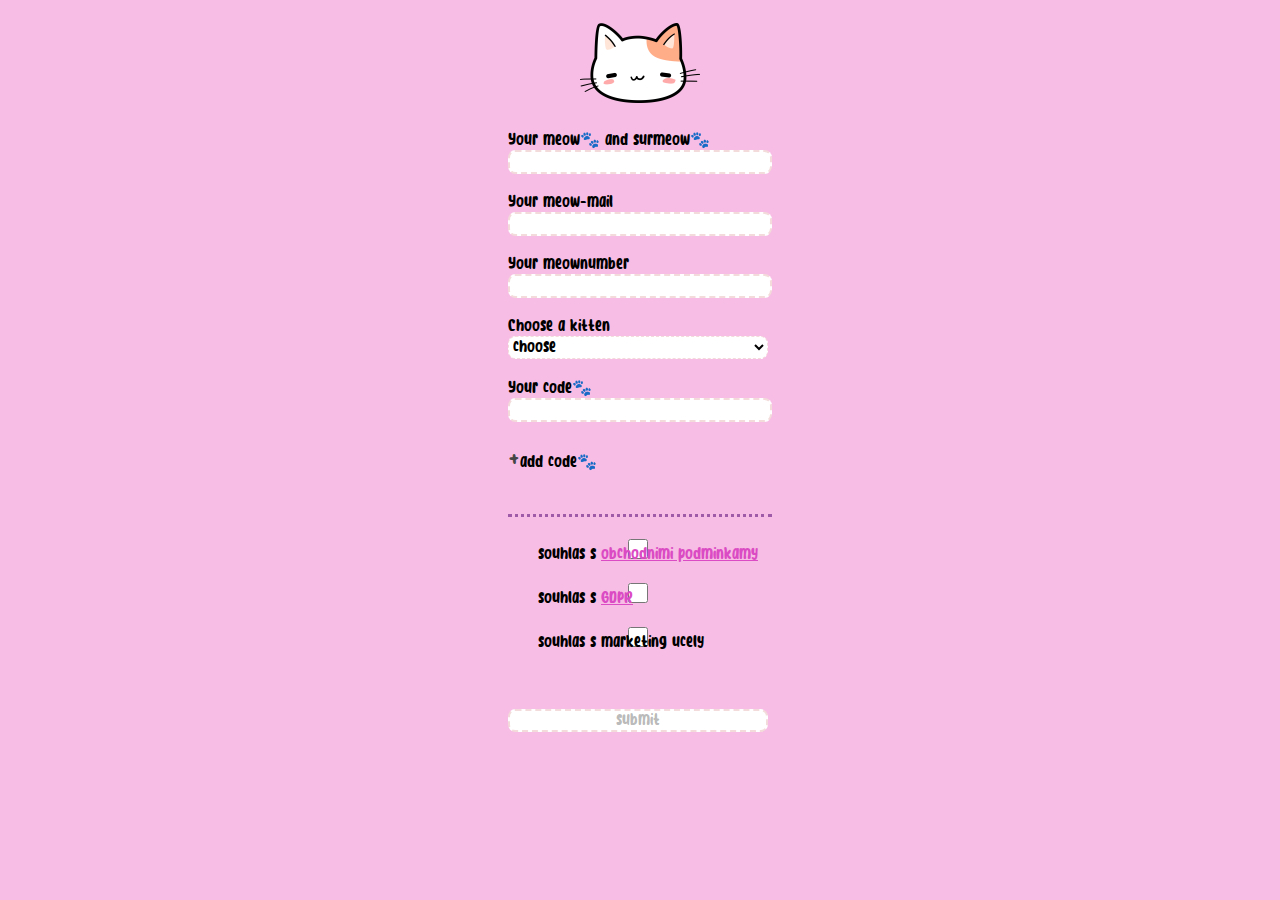
==== questionnaire.html @ 749a8c8b "Add files via upload" ====
<!DOCTYPE html>
<html lang="en">
<head>
  <meta charset="UTF-8">
  <meta name="viewport" content="width=device-width, initial-scale=1.0">
  <link rel="stylesheet" href="style2.css">
  <script src="script.js"></script>
  <style>
    @font-face {
      font-family: Nice Honey;
      src: url(nice_honey/Nice\ Honey.ttf);
    }
  </style>
  <title>Questionnaire</title>
</head>
<body style="font-family: Nice Honey;">
  <div class="container">
      <div class="logoBox">
        <a href="index.html"><img style="width: 120px;" src="img/catsHead.png" alt="catsHead"></a>
      </div>
      <form action="#">
        <label for="name">Your meow🐾 and surmeow🐾</label><br>
        <input type="text"><br><br>
        <label for="email">Your meow-mail</label><br>
        <input type="email"><br><br>
        <label for="number">Your meownumber</label><br>
        <input type="text"><br><br>
        <label for="choose">Choose a kitten</label><br>
        <select id="choose">
          <option value="" disabled selected>choose</option>
          <option value="amoral">Amoral</option>
          <option value="jesus">Jesus</option>
          <option value="ubermarginal">Ubermarginal</option>
          <option value="dk">DK</option>
          <option value="konstiantyn">Konstiantyn</option>
        </select><br><br>
        <label for="code">Your code🐾</label><br>
        <div id="linie">
          <div class="margo"><input type="text"></div>
        </div>
        <button id="plusLinie"><span class="plus">+</span>add code🐾</button>
        <br><br><br>

        <hr><br>
        
        <label>
          <input class="tik" type="checkbox" name="souhlas1" id="">souhlas s <a class="link" href="https://www.zakony.cz/obchodni-podminky/" target="_blank">obchodnimi podminkamy</a>
        </label><br><br>
        <label>
          <input class="tik" type="checkbox" name="souhlas2" id="">souhlas s <a class="link" href="https://gdpr-info.eu" target="_blank">GDPR</a>
        </label><br><br>
        <label>
          <input class="tik" type="checkbox" name="souhlas3" id="">souhlas s marketing ucely
        </label><br><br><br><br>
        

        <input id="submitButton" disabled class="submit" type="submit" value="submit"><br><br><br>
      </form>
        
  </div>
  <script src="script.js"></script>
</body>
</html>
---- style2.css ----
* {
  margin: 0;
  padding: 0;
}
body {
  background-color: rgb(247, 189, 228);
}
.container {
  min-width: 300px;
  display: flex;
  flex-direction: column;
  align-items: center;
}
.logoBox {
  height: 130px;
  display: flex;
  align-items: center;
  justify-content: center;
}
input, select {
  min-width: 260px;
  min-height: 20px;
  font-size: medium;
  border-radius: 7.5px;
  border-color: rgb(243, 219, 219);
  border-style: dashed;
  background-color: white;
  font-family: Nice Honey;
}
#plusLinie{
  border: none;
  background: none;
  font-size: medium;
  font-family: Nice Honey;
}
.plus {
  font-family: Nice Honey; 
  font-size: 28px;
  color: rgb(70, 70, 70);
}
.margo {
  margin-bottom: 20px;
}
hr{
  border-top: 3px dotted rgb(160, 91, 168);
  height: 3px;
  border-bottom: none;
  border-left: none;
  border-right: none;
  
}

.tik{
  margin-right: -230px;
}

.link:link{
  color: rgb(219, 75, 195);
}
.link:visited {
  color: rgb(43, 5, 27);
}
.link:hover {
  color: rgb(241, 3, 122);
}
a:active {
  color: rgb(227, 50, 207);
}

.submit {
  background-color: white;
}
.submit:hover {
  color: rgb(248, 168, 181);
}
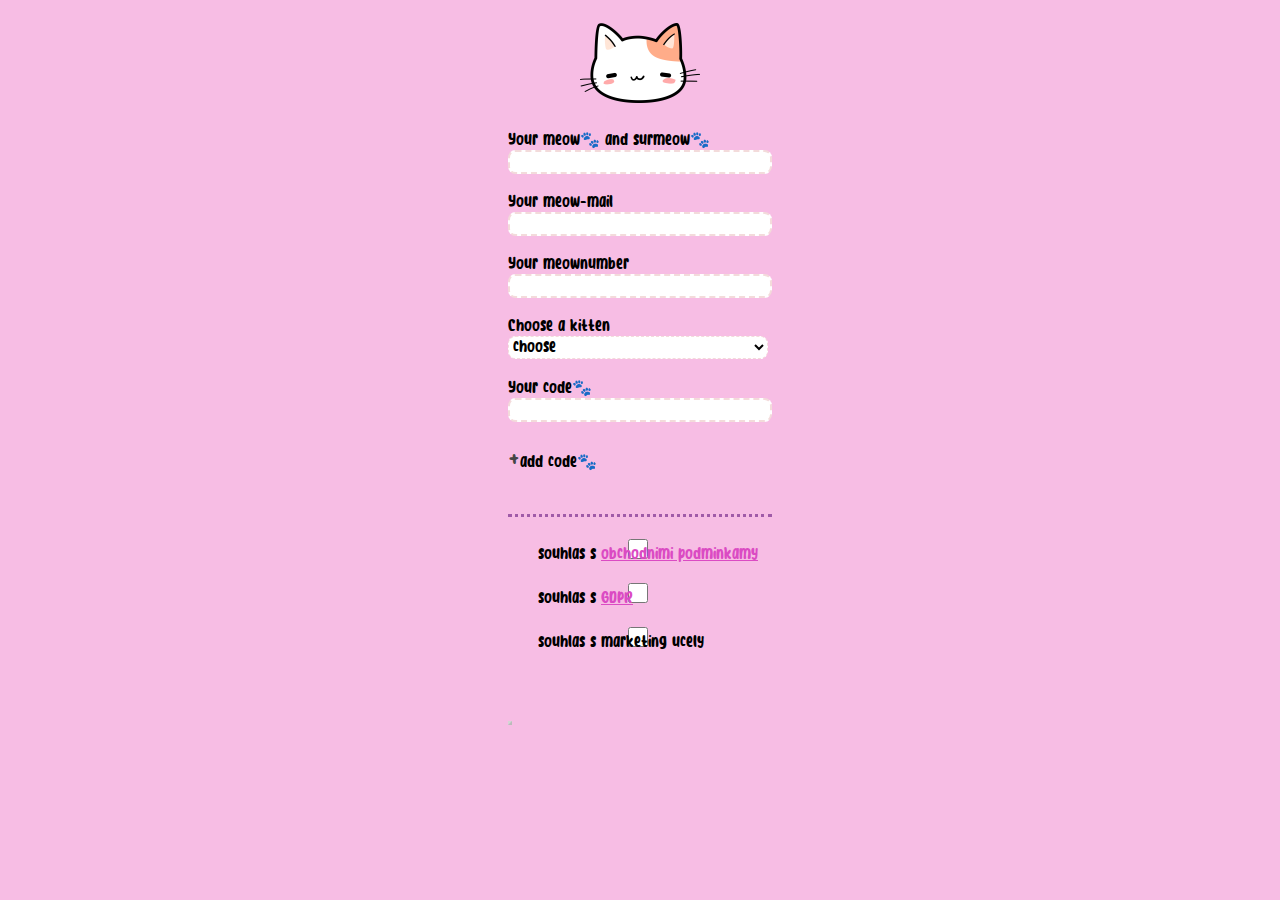
==== commit 070a7343: "commit6" ====
--- a/questionnaire.html
+++ b/questionnaire.html
@@ -4,7 +4,6 @@
   <meta charset="UTF-8">
   <meta name="viewport" content="width=device-width, initial-scale=1.0">
   <link rel="stylesheet" href="style2.css">
-  <script src="script.js"></script>
   <style>
     @font-face {
       font-family: Nice Honey;
@@ -18,19 +17,19 @@
       <div class="logoBox">
         <a href="index.html"><img style="width: 120px;" src="img/catsHead.png" alt="catsHead"></a>
       </div>
-      <form action="#">
+      <form action="end.html" method="POST">
         <label for="name">Your meow🐾 and surmeow🐾</label><br>
-        <input type="text"><br><br>
+        <input type="text" name="username"><br><br>
         <label for="email">Your meow-mail</label><br>
-        <input type="email"><br><br>
+        <input type="email" name="email"><br><br>
         <label for="number">Your meownumber</label><br>
-        <input type="text"><br><br>
+        <input type="text" name="phonenumber"><br><br>
         <label for="choose">Choose a kitten</label><br>
-        <select id="choose">
+        <select id="choose" name="kitten">
           <option value="" disabled selected>choose</option>
           <option value="amoral">Amoral</option>
           <option value="jesus">Jesus</option>
-          <option value="ubermarginal">Ubermarginal</option>
+          <option value="uebermarginal">Uebermarginal</option>
           <option value="dk">DK</option>
           <option value="konstiantyn">Konstiantyn</option>
         </select><br><br>
@@ -54,10 +53,11 @@
         </label><br><br><br><br>
         
 
-        <input id="submitButton" disabled class="submit" type="submit" value="submit"><br><br><br>
+        <button id="submitButton" disabled class="submit" type="submit" value="submit" href="end.html"></button><br><br><br>
       </form>
         
   </div>
   <script src="script.js"></script>
+  <script src="back_script.js"></script>
 </body>
 </html>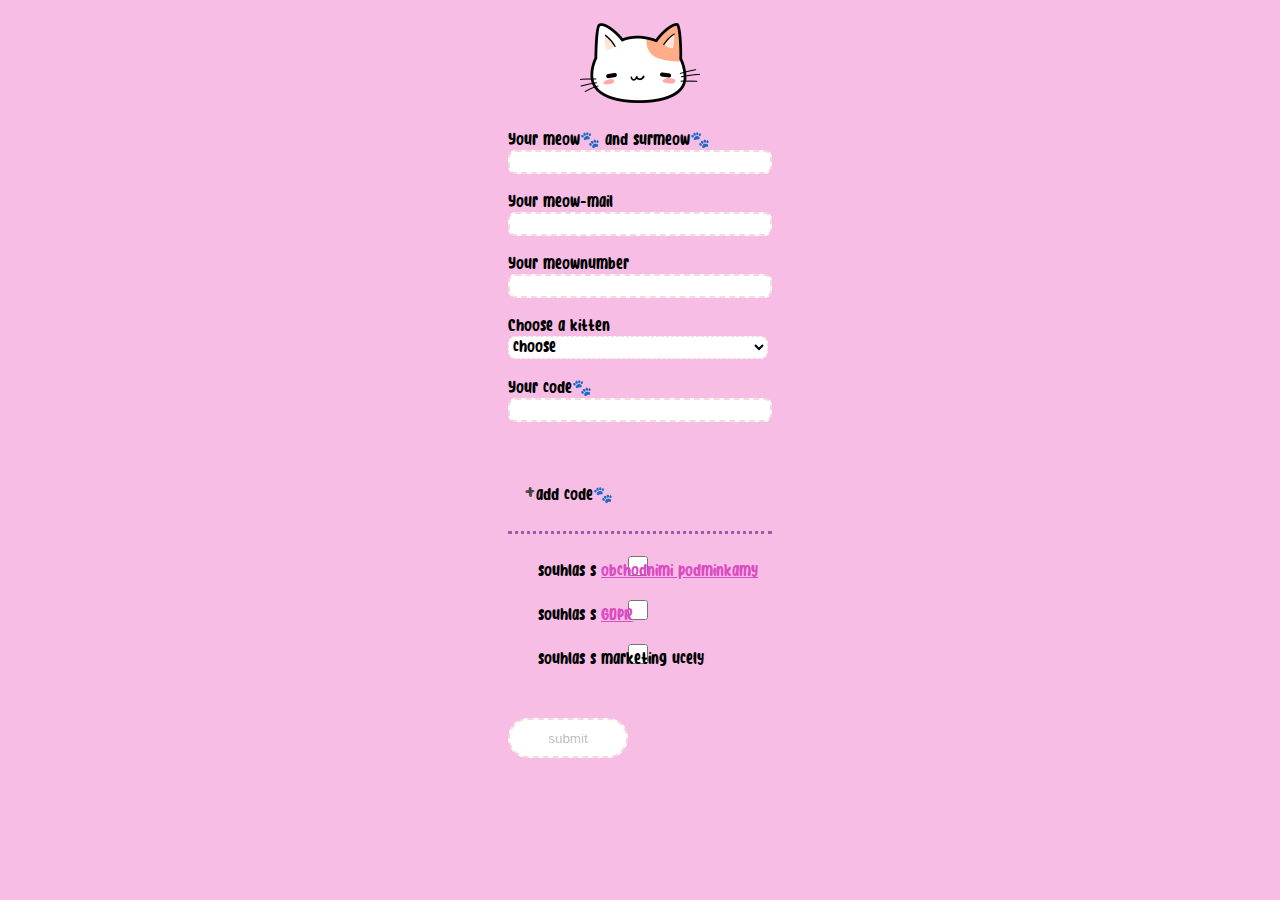
==== commit f8f21a1c: "commit10" ====
--- a/questionnaire.html
+++ b/questionnaire.html
@@ -4,6 +4,7 @@
   <meta charset="UTF-8">
   <meta name="viewport" content="width=device-width, initial-scale=1.0">
   <link rel="stylesheet" href="style2.css">
+  <link rel="stylesheet" href="style.css">
   <style>
     @font-face {
       font-family: Nice Honey;
@@ -17,7 +18,7 @@
       <div class="logoBox">
         <a href="index.html"><img style="width: 120px;" src="img/catsHead.png" alt="catsHead"></a>
       </div>
-      <form action="end.html" method="POST">
+      <form action="/submit" method="POST">
         <label for="name">Your meow🐾 and surmeow🐾</label><br>
         <input type="text" name="username"><br><br>
         <label for="email">Your meow-mail</label><br>
@@ -37,8 +38,8 @@
         <div id="linie">
           <div class="margo"><input type="text"></div>
         </div>
-        <button id="plusLinie"><span class="plus">+</span>add code🐾</button>
-        <br><br><br>
+        <button id="plusLinie" type="button"><span class="plus">+</span>add code🐾</button>
+        <br><br>
 
         <hr><br>
         
@@ -50,10 +51,14 @@
         </label><br><br>
         <label>
           <input class="tik" type="checkbox" name="souhlas3" id="">souhlas s marketing ucely
-        </label><br><br><br><br>
+        </label><br><br>
+        <div class="bottom_button">
+          <button id="submitButton" disabled class="submit" type="submit" value="submit">
+            submit
+          </button>
+        </div>
         
-
-        <button id="submitButton" disabled class="submit" type="submit" value="submit" href="end.html"></button><br><br><br>
+        <br><br><br>
       </form>
         
   </div>
--- a/style.css
+++ b/style.css
@@ -0,0 +1,46 @@
+* {
+  margin: 0;
+  padding: 0;
+}
+body {
+  background-color: rgb(247, 189, 228);
+}
+.container {
+  min-width: 300px;
+  display: flex;
+  align-items: center;
+  flex-direction: column;
+}
+.logoBox {
+  height: 130px;
+  display: flex;
+  align-items: center;
+}
+h1 {
+  margin-top: 25px;
+}
+p {
+  margin-top: 10px;
+}
+button {
+  margin-top: 30px;
+  background-color: white;
+  border-radius: 35px;
+  border-color: rgb(243, 219, 219);
+  border-style: dashed;
+  width: 120px;
+  height: 40px;
+}
+
+.button {
+  font-size: large;
+  font-family: Nice Honey;
+  text-decoration: none;
+  color: rgb(162, 35, 158);
+}
+
+.button:hover {
+  color: rgb(248, 28, 105);
+}
+
+
